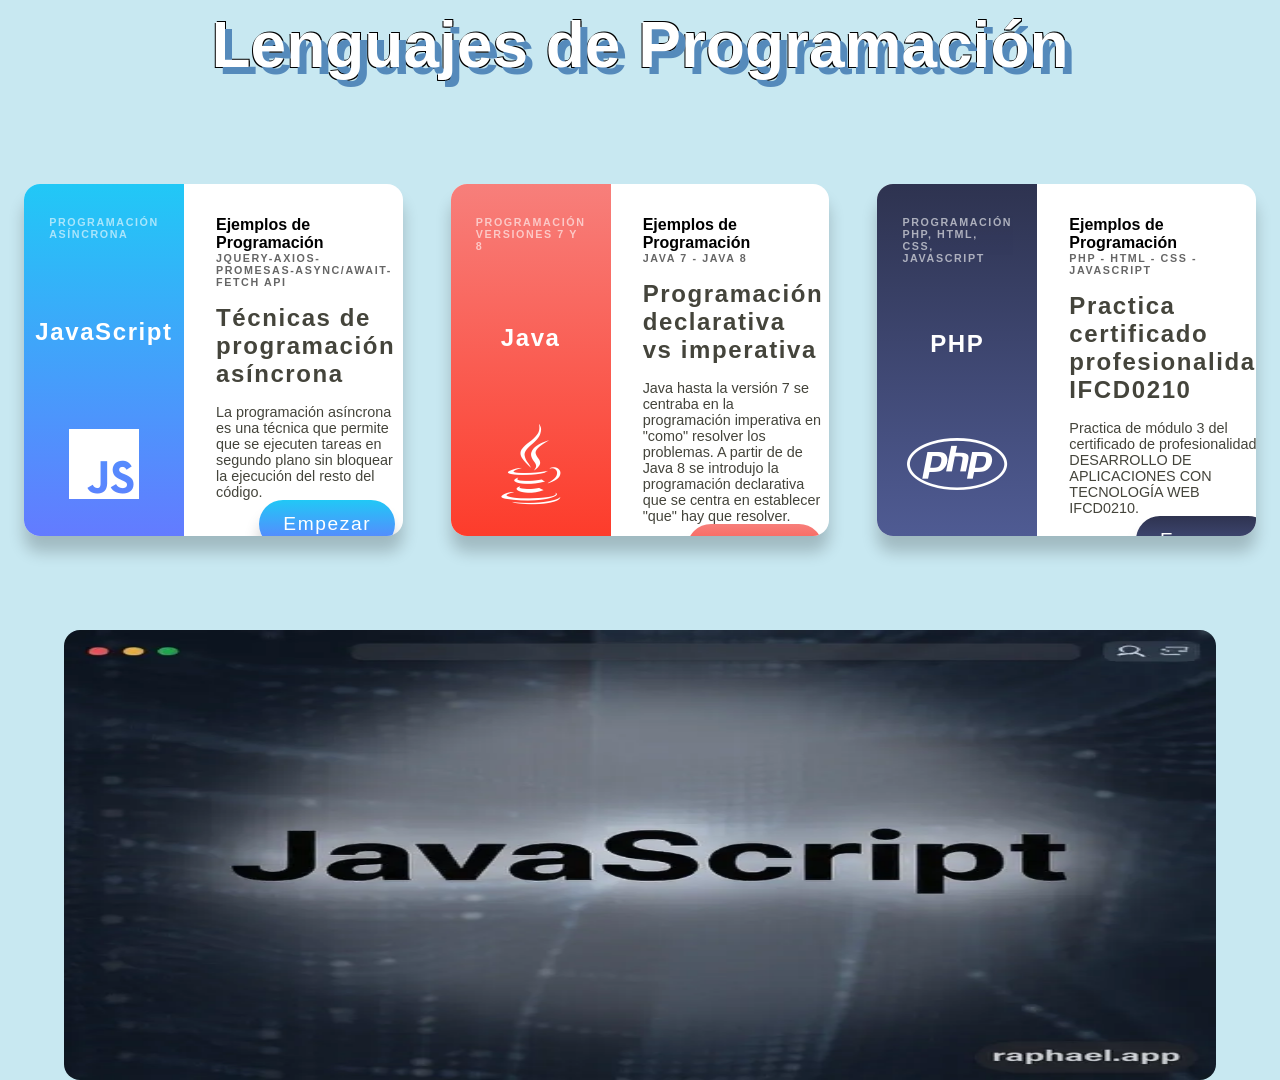
==== index.html @ 2af6b69a "Separacion imagenes y estilos" ====
<!DOCTYPE html>
<html lang="en">
<head>
    <meta charset="UTF-8">
    <meta name="viewport" content="width=device-width, initial-scale=1.0">
    <title>Programación Web</title>
    <link rel="stylesheet" href="css/estilos.css">
    <!-- Usando los iconos de font oson 4-->
    <!--<link rel="stylesheet" href="https://cdnjs.cloudflare.com/ajax/libs/font-awesome/4.7.0/css/font-awesome.min.css">-->
    <!--Fon oson 6-->
    <link rel="stylesheet" href="https://cdnjs.cloudflare.com/ajax/libs/font-awesome/6.7.2/css/all.min.css">

    <!--Icono página-->
    <link rel="icon" href="icono.png">

</head>
<body>
    <main>
        <article>
            <div class="titulo"><h1>Lenguajes de Programación</h1></div>
            <div class="container">
                <div class="tarjeta">
                    <div class="columna-iquierda background-javascript">
                        <h6>Programación Asíncrona</h6>
                        <h2>JavaScript</h2>                        
                        <i class="fa-brands fa-js"></i>
                    </div>
                    <div class="columna-derecha">
                        <div>
                            <h4>Ejemplos de Programación</h4>
                            <h6>jQuery-Axios-Promesas-Async/Await-Fetch API</h6>
                        </div>
                        <h2>Técnicas de programación asíncrona</h2>
                        <p>La programación asíncrona es una técnica que permite que se ejecuten tareas en segundo plano sin bloquear la ejecución del
                             resto del código.</p>
                        <button class="button background-javascript" type="submit" onclick="location.href='EjemplosJavaScript.html'">Empezar</button>
                    </div>
                </div>
                <div class="tarjeta">
                    <div class="columna-iquierda background-java">
                        <h6>Programación versiones 7 y 8</h6>
                        <h2>Java</h2>
                        <i class="fa-brands fa-java"></i>                       
                    </div>
                    <div class="columna-derecha">
                        <div>
                            <h4>Ejemplos de Programación</h4>
                            <h6>Java 7 - Java 8</h6>
                        </div>
                        <h2>Programación declarativa vs imperativa</h2>
                        <p>Java hasta la versión 7 se centraba en la programación imperativa en "como" resolver los problemas. A partir de de Java 8 se 
                            introdujo la programación declarativa que se centra en establecer "que" hay que resolver.</p>
                        <button class="button background-java"  type="submit" onclick="location.href='Consola.html'">Empezar</button>
                    </div>
                </div>
                 <div class="tarjeta">
                    <div class="columna-iquierda background-php">
                        <h6>Programación PHP, HTML, CSS, JavaScript</h6>
                        <h2>PHP</h2>
                        <i class="fa-brands fa-php"></i>                       
                    </div>
                    <div class="columna-derecha">
                        <div>
                            <h4>Ejemplos de Programación</h4>
                            <h6> PHP - HTML - CSS - JavaScript</h6>
                        </div>
                        <h2>Practica certificado profesionalidad IFCD0210</h2>
                        <p>Practica de módulo 3 del certificado de profesionalidad DESARROLLO DE APLICACIONES CON TECNOLOGÍA WEB IFCD0210.</p>
                        <button class="button background-php"  type="submit" onclick="location.href='https://programacionphpantonio.infinityfreeapp.com/'">Empezar</button>
                    </div>
                </div>
            </div>
            <div class="carrusel">
                <div class="carrusel-imagenes">
                    <img src="images/imagenJavaScript1.webp" alt="Imagen 1">
                    <img src="images/imageJava.webp" alt="Imagen 2">
                    <img src="images/imagenJavaScript2.webp" alt="Imagen 3">
                    <img src="images/codigojavascript.jpg" alt="Imagen 4">
                </div>
            </div>
        </article>
      
    </main>
    
</body>
</html>
---- css/estilos.css ----
:root{
    --white-text:#fff;
    --background: #c8e8f1;
    --black-text: rgb(68,68,59);    
}

.background-javascript{
    background: linear-gradient(180deg,#21c8f6,#637bff);
}

.background-java{
    background: linear-gradient(180deg,#f77f7b,#fd3c2b);
}
.background-php{
    background: linear-gradient(180deg, #4F5B93, #8892BF);
    background: linear-gradient(180deg, #5A69A6, #8892BF);
    background: linear-gradient(180deg, #3E4A7F, #9FA8D8);
    background: linear-gradient(180deg, #2E3350, #4F5B93);
}

*{
    padding: 0;
    margin: 0;
    text-decoration: none;
    /*Con border-box todos los componentes van a tener un contenido de por ejemplo 300px-el padding menos el borde*/ 
    box-sizing: border-box;
    border: none;
}

body{
    background-color: var(--background);
    font-family: Arial, Helvetica, sans-serif;
}

.titulo h1{
    text-align: center;
    padding: .5rem;
    font-size: 4rem;    
    color: var(--white-text);
    font-weight: 900;
    /*text-shadow: 3rem 40rem 40rem rgba(0,0,0,0.2), 3rem 40rem 40rem #ff2044b5;*/
    text-shadow: 7px 7px #558abb,1px -1px 0 #000,
    -1px  1px 0 #000,
     1px  1px 0 #000;
    /*text-shadow: .5rem .5rem #558abb;*/
}

.container{
    display: flex;
    justify-content: center;
    height: 60vh;
    align-items: center;
}

.tarjeta{
    background-color: var(--white-text);
    border-radius: 1rem;
    box-shadow: 0 1rem 1rem rgba(0,0,0,0.2);
    display: flex;
    margin: 1.5rem;
    overflow: hidden;
    width: 30rem;
    height: 22rem;
}

.tarjeta h6{
    opacity: 0.6;
    letter-spacing: .1rem;
    text-transform: uppercase;
}

.tarjeta h2{
    letter-spacing: .1rem;
    margin: 1rem 0;
    color: var(--black-text);
}

.columna-iquierda{
    color: var(--white-text);
    padding: 2rem;
    max-width: 10rem;
    display: flex;
    flex-direction: column;
    align-items: center;
    /*Repartimos el espacio entre cada elemento con space-between*/
    justify-content: space-between;
}

.columna-iquierda h2{
    /*Tenemos que poner h2 en blanco porque le dijimos negro para toda la tarjeta*/
    color: var(--white-text);
}

.columna-iquierda i{
    font-size: 5rem;
}

.columna-derecha{
    padding: 2rem;
    display: flex;
    flex-direction: column;
    align-items: flex-start;
    /*Repartimos el espacio entre cada elemento con space-between*/
    justify-content: space-between; 
}

.columna-derecha p{
    font-size: .9rem;
    color: var(--black-text);
}

.button{
    border-radius: 3rem;
    box-shadow: 0 1rem 1rem rgba(0,0,0,0.2);
    color: var(--white-text);
    font-size: 1.2rem;
    padding: .8rem 1.5rem;
    letter-spacing: .1rem;
    /*Pasamos el botón de la izquierda a la derecha con align-self*/
    align-self: self-end;
}

.columna-derecha .button:hover {
    /*background: #b5b6b4;
    color: #333;*/
    transition: all .8s;
    transform: scale(0.9);
    /*Invertimos los colores*/
    filter: invert(1);
}

/*media query*/
@media(max-width: 768px){
    .titulo h1{
        font-size: 2rem;
    }
    .container{
        flex-direction: column;
        justify-content: center;
        align-items: center;
        height: auto;
    }
    
    .tarjeta{
        width: 95%;
        height: auto;
    }

    .columna-derecha{
        padding: 1rem;
    }
    .columna-derecha h2{
        font-size: 1rem;
    }
    .columna-derecha p{
        padding: .8rem;
    }
    
    .button{
        font-size: 1rem;
    }

}

/*Carrusel de imagenes*/
.carrusel {
    width: 90%;
    overflow: hidden;
    margin: auto;
    border-radius: 1rem;
}

.carrusel-imagenes {
    display: flex;
    width: 400%;
    animation: animacion 16s infinite;
}

.carrusel-imagenes img {
    width: 100%;
    height: 50vh;
}

@keyframes animacion {
    0% { margin-left: 0; }
    20% { margin-left: 0; }

    25% { margin-left: -100%; }
    45% { margin-left: -100%; }

    50% { margin-left: -200%; }
    70% { margin-left: -200%; }

    75% { margin-left: -300%; }
    100% { margin-left: -300%; }
}
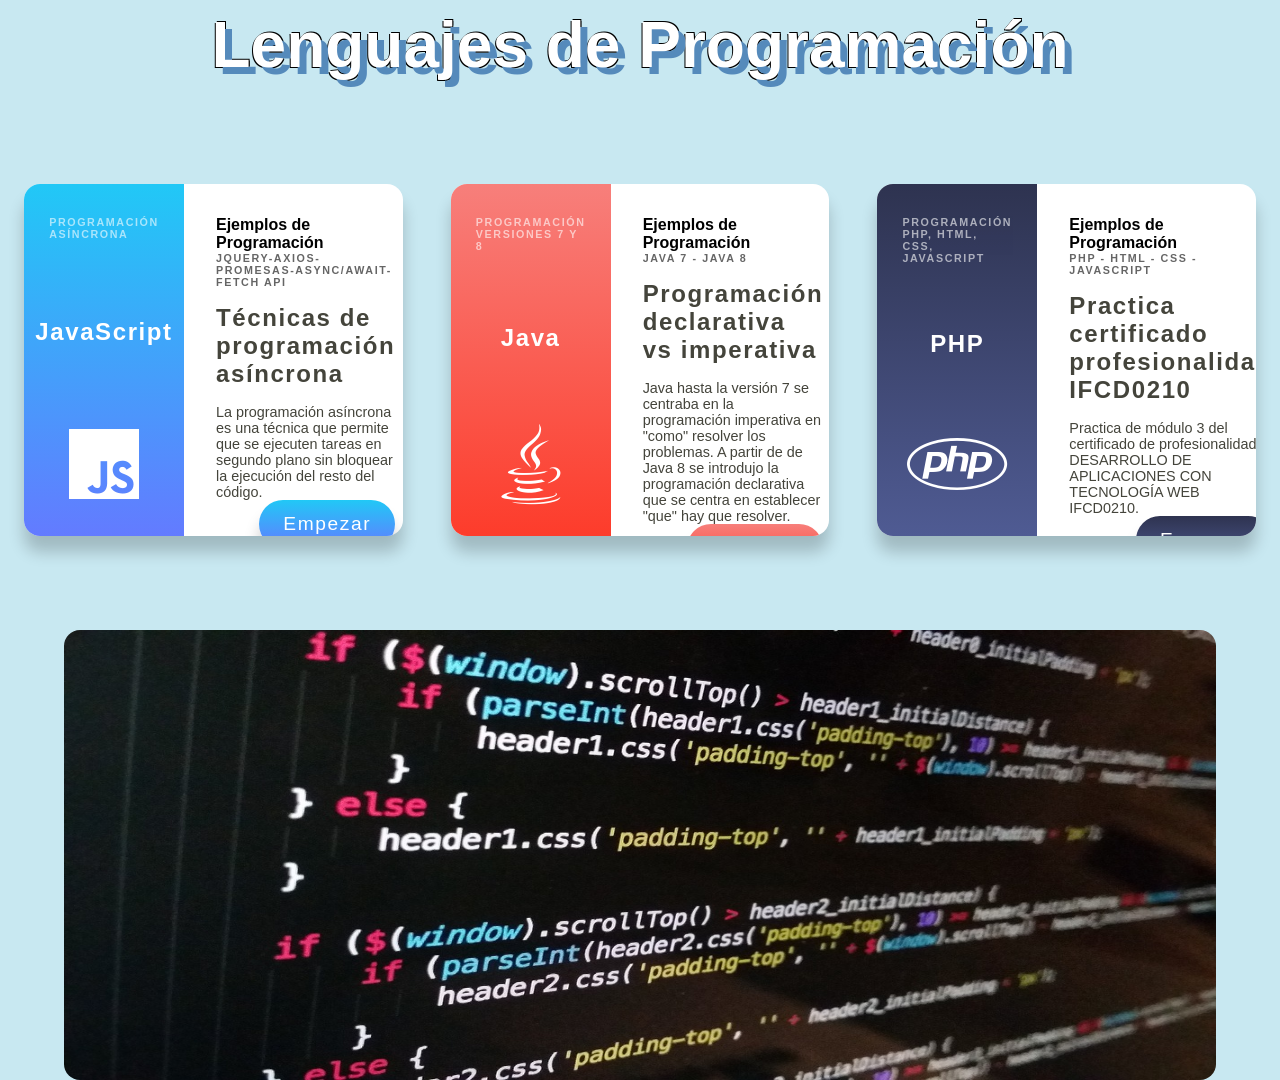
==== commit 8aa31f43: "Cambio de imagen carrusel" ====
--- a/index.html
+++ b/index.html
@@ -11,7 +11,7 @@
     <link rel="stylesheet" href="https://cdnjs.cloudflare.com/ajax/libs/font-awesome/6.7.2/css/all.min.css">
 
     <!--Icono página-->
-    <link rel="icon" href="icono.png">
+    <link rel="icon" href="images/icono.png">
 
 </head>
 <body>
@@ -72,7 +72,7 @@
             </div>
             <div class="carrusel">
                 <div class="carrusel-imagenes">
-                    <img src="images/imagenJavaScript1.webp" alt="Imagen 1">
+                    <img src="images/codigojavascript.jpg" alt="Imagen 1">
                     <img src="images/imageJava.webp" alt="Imagen 2">
                     <img src="images/imagenJavaScript2.webp" alt="Imagen 3">
                     <img src="images/codigojavascript.jpg" alt="Imagen 4">
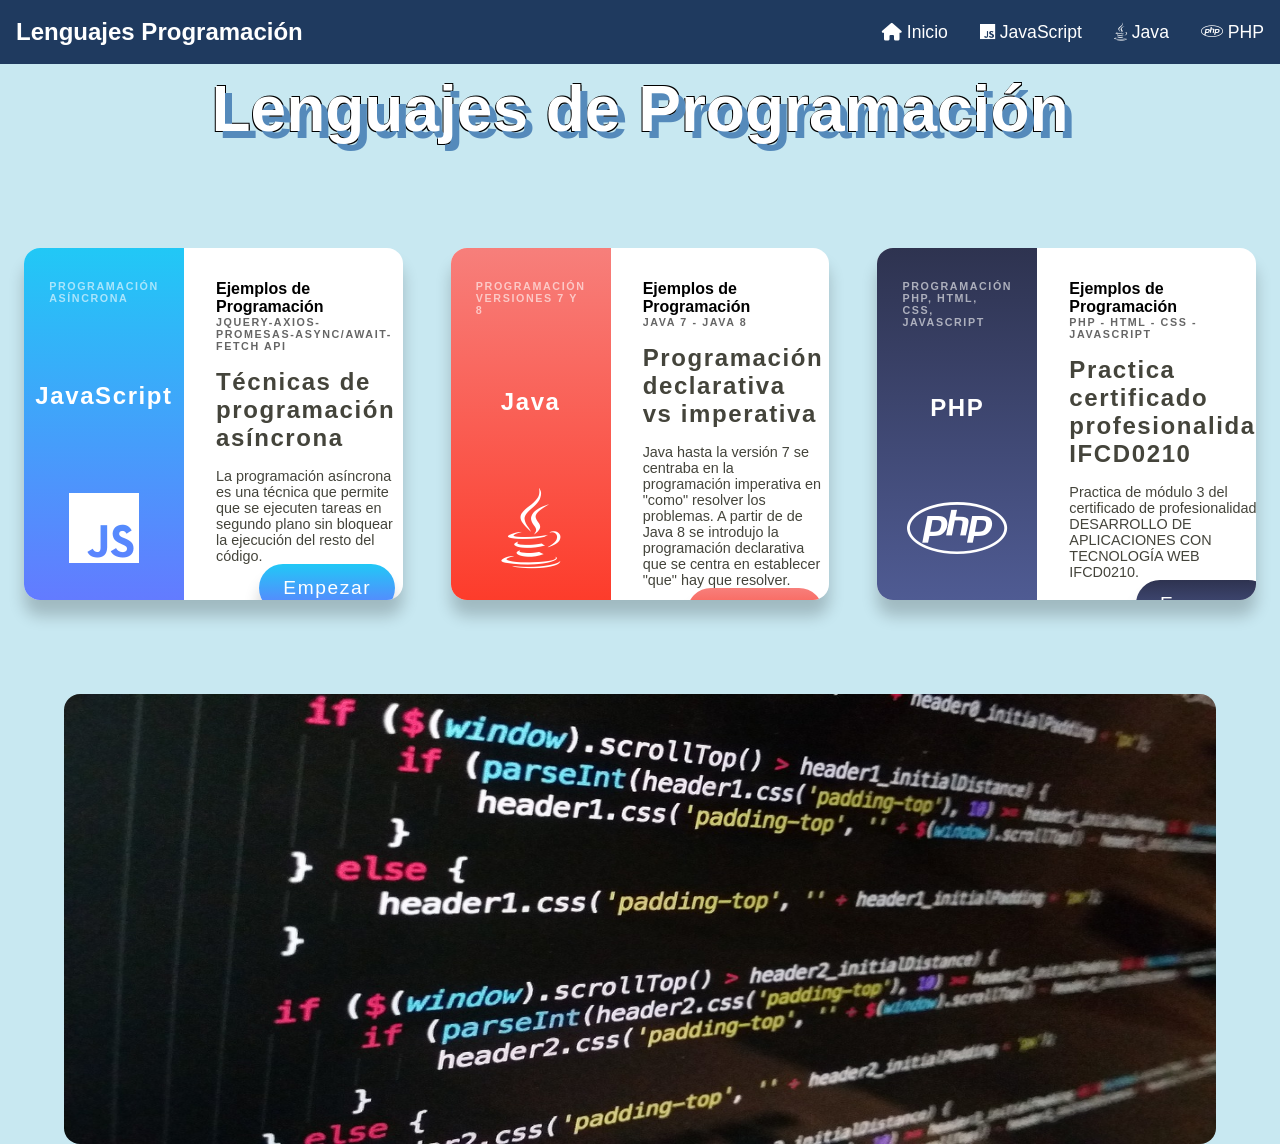
==== commit 9e88dc78: "Barra de navegación responsive" ====
--- a/index.html
+++ b/index.html
@@ -15,9 +15,23 @@
 
 </head>
 <body>
+    <header>
+        <nav>
+            <h2>Lenguajes Programación</h2>
+            <ul class="navi-ul">
+                <a href="#"><i class="fa fa-home"></i> Inicio</a>
+                <a href="EjemplosJavaScript.html"><i class="fa-brands fa-js"></i> JavaScript</a>
+                <a href="Consola.html"><i class="fa-brands fa-java"></i> Java</a>
+                <a href="https://programacionphpantonio.infinityfreeapp.com/"><i class="fa-brands fa-php"></i> PHP</a>
+            </ul>
+            <!--Hamburguesa--> 
+            <a href="#" class="icon"><i class="fa fa-bars"></i></a>           
+        </nav>
+         <div class="titulo"><h1>Lenguajes de Programación</h1></div>
+    </header>
     <main>
         <article>
-            <div class="titulo"><h1>Lenguajes de Programación</h1></div>
+            
             <div class="container">
                 <div class="tarjeta">
                     <div class="columna-iquierda background-javascript">
@@ -81,6 +95,6 @@
         </article>
       
     </main>
-    
+    <script src="js/JavaScriptIndex.js"></script>
 </body>
 </html>
--- a/css/estilos.css
+++ b/css/estilos.css
@@ -1,7 +1,8 @@
 :root{
     --white-text:#fff;
     --background: #c8e8f1;
-    --black-text: rgb(68,68,59);    
+    --black-text: rgb(68,68,59);
+    --azul-marino: #1F3A5F;    
 }
 
 .background-javascript{
@@ -21,7 +22,8 @@
 *{
     padding: 0;
     margin: 0;
-    text-decoration: none;
+    text-decoration: none;    
+    list-style: none;
     /*Con border-box todos los componentes van a tener un contenido de por ejemplo 300px-el padding menos el borde*/ 
     box-sizing: border-box;
     border: none;
@@ -44,6 +46,36 @@
      1px  1px 0 #000;
     /*text-shadow: .5rem .5rem #558abb;*/
 }
+nav{
+    display: flex;
+    justify-content: space-between;
+    align-items: center;
+    background-color: var(--azul-marino);
+    min-height: 4rem;
+}
+nav h2{
+    color: white;
+    padding-left: 1rem;
+}
+nav a {
+    color: white;
+    font-size: 1.1rem;
+    padding: 0 1rem;
+}
+
+nav a:hover {
+    color: #c8e8f1;
+    color: #558abb;
+}
+nav ul{
+    display: flex;
+}
+.icon{
+    /*Desaparece en resoluciones grandes*/
+    display: none;
+    font-size: 2rem;
+}
+
 
 .container{
     display: flex;
@@ -131,6 +163,46 @@
 
 /*media query*/
 @media(max-width: 768px){
+    .navi-ul{
+        position: fixed;
+        left: -100%;
+        top: 5rem;
+        flex-direction: column;
+        background-color: #fff;
+        width: 100%;
+        text-align: left;
+        transition: 0.5s;
+    }
+
+    .navi-ul.active{
+        left: 0;
+        top: 4rem;
+    }
+    .icon{
+        display: block;
+        cursor: pointer;
+        padding: .2rem;
+        margin-right: 1rem;
+        color: var(--white-text);
+    }
+    nav ul{
+        flex-direction: column;
+        background-color: #568eec;
+    }
+    nav ul a {
+        color: var(--azul-marino);
+        font-size: 1.5rem;
+        padding: 1rem;
+        transition: .3s;
+    }
+    nav a:hover{
+        background-color: var(--azul-marino);
+        color: var(--white-text);
+    }
+    .tarjeta h6{
+        opacity: 1;
+    }
+
     .titulo h1{
         font-size: 2rem;
     }
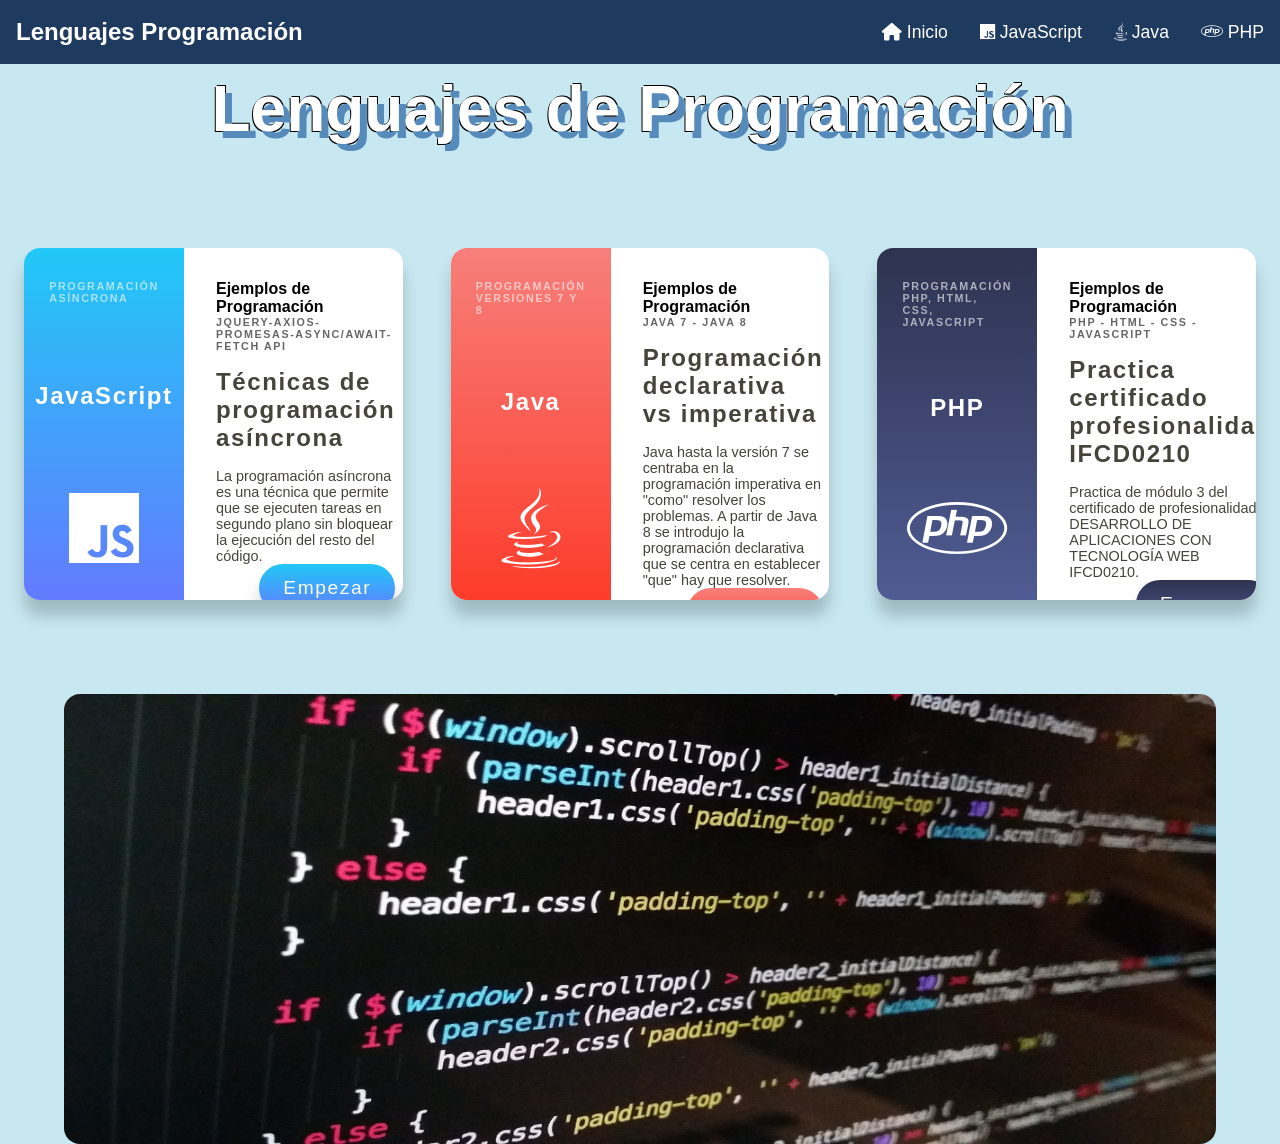
==== commit 0b09dff0: "Cambios diseño" ====
--- a/index.html
+++ b/index.html
@@ -62,8 +62,9 @@
                             <h6>Java 7 - Java 8</h6>
                         </div>
                         <h2>Programación declarativa vs imperativa</h2>
-                        <p>Java hasta la versión 7 se centraba en la programación imperativa en "como" resolver los problemas. A partir de de Java 8 se 
-                            introdujo la programación declarativa que se centra en establecer "que" hay que resolver.</p>
+                        <p>Java hasta la versión 7 se centraba en la programación imperativa en "como" resolver los problemas. 
+                            A partir de Java 8 se introdujo la programación declarativa que se centra en establecer "que" hay que 
+                            resolver.</p>
                         <button class="button background-java"  type="submit" onclick="location.href='Consola.html'">Empezar</button>
                     </div>
                 </div>
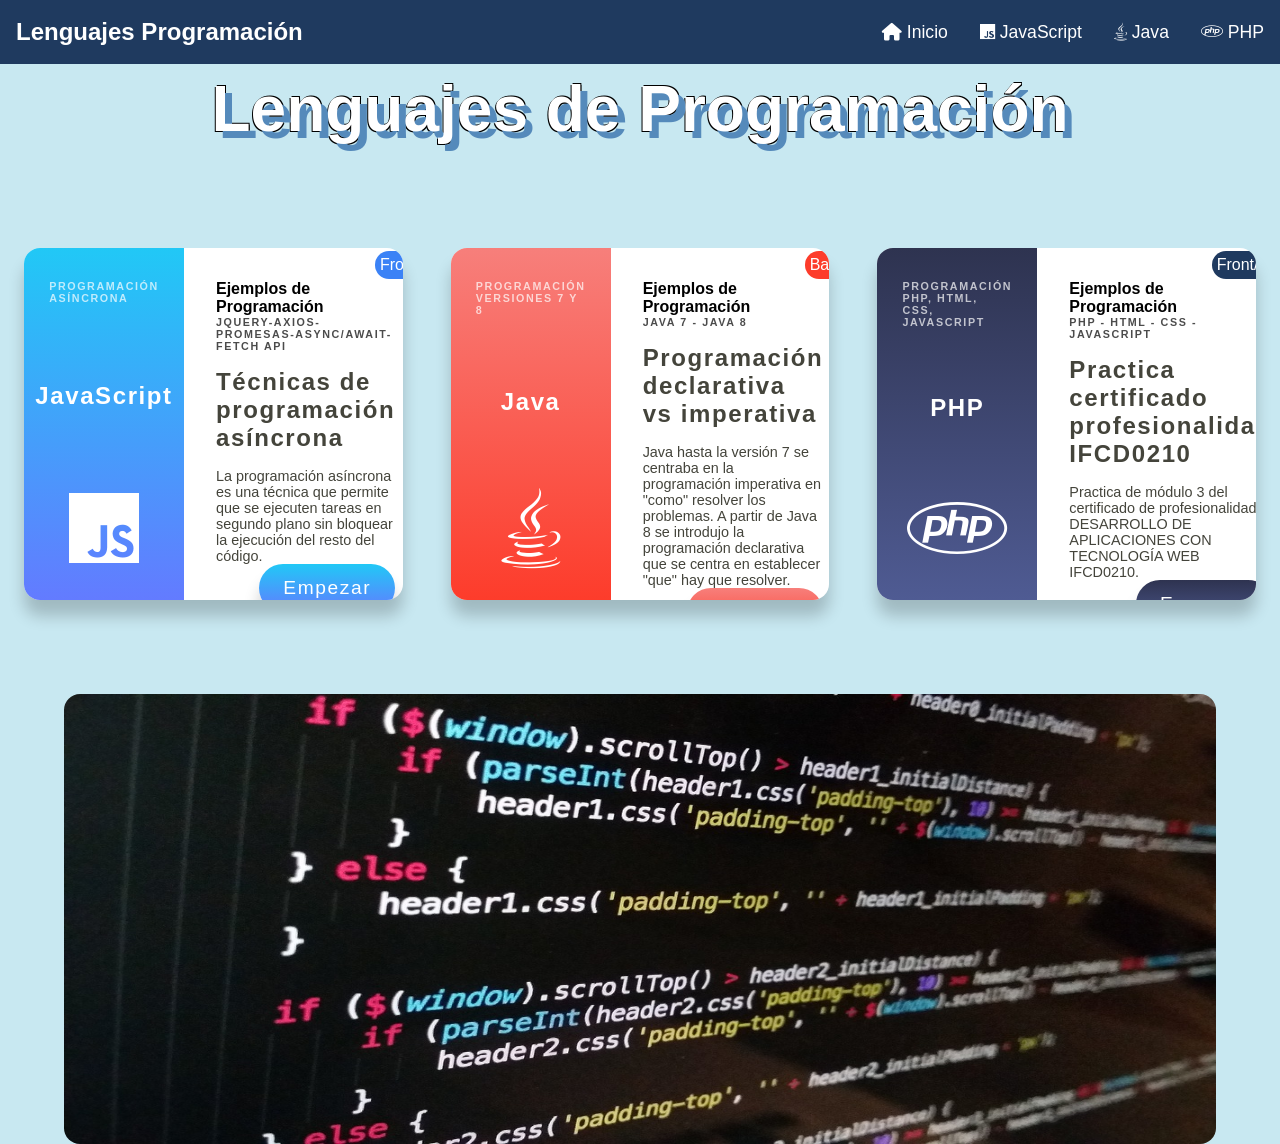
==== commit 661b16aa: "Cambios diseño" ====
--- a/index.html
+++ b/index.html
@@ -39,7 +39,7 @@
                         <h2>JavaScript</h2>                        
                         <i class="fa-brands fa-js"></i>
                     </div>
-                    <div class="columna-derecha">
+                    <div class="columna-derecha front" data-category="Front">
                         <div>
                             <h4>Ejemplos de Programación</h4>
                             <h6>jQuery-Axios-Promesas-Async/Await-Fetch API</h6>
@@ -47,7 +47,8 @@
                         <h2>Técnicas de programación asíncrona</h2>
                         <p>La programación asíncrona es una técnica que permite que se ejecuten tareas en segundo plano sin bloquear la ejecución del
                              resto del código.</p>
-                        <button class="button background-javascript" type="submit" onclick="location.href='EjemplosJavaScript.html'">Empezar</button>
+                        <button class="button background-javascript" type="submit" 
+                        data-tooltip="Aprenda JavaScript" onclick="location.href='EjemplosJavaScript.html'">Empezar</button>
                     </div>
                 </div>
                 <div class="tarjeta">
@@ -56,7 +57,7 @@
                         <h2>Java</h2>
                         <i class="fa-brands fa-java"></i>                       
                     </div>
-                    <div class="columna-derecha">
+                    <div class="columna-derecha back" data-category="Back">
                         <div>
                             <h4>Ejemplos de Programación</h4>
                             <h6>Java 7 - Java 8</h6>
@@ -65,7 +66,8 @@
                         <p>Java hasta la versión 7 se centraba en la programación imperativa en "como" resolver los problemas. 
                             A partir de Java 8 se introdujo la programación declarativa que se centra en establecer "que" hay que 
                             resolver.</p>
-                        <button class="button background-java"  type="submit" onclick="location.href='Consola.html'">Empezar</button>
+                        <button class="button background-java"  type="submit" 
+                        data-tooltip="Aprenda Java" onclick="location.href='Consola.html'">Empezar</button>
                     </div>
                 </div>
                  <div class="tarjeta">
@@ -74,14 +76,15 @@
                         <h2>PHP</h2>
                         <i class="fa-brands fa-php"></i>                       
                     </div>
-                    <div class="columna-derecha">
+                    <div class="columna-derecha frontBack" data-category="Front/Back">
                         <div>
                             <h4>Ejemplos de Programación</h4>
                             <h6> PHP - HTML - CSS - JavaScript</h6>
                         </div>
                         <h2>Practica certificado profesionalidad IFCD0210</h2>
                         <p>Practica de módulo 3 del certificado de profesionalidad DESARROLLO DE APLICACIONES CON TECNOLOGÍA WEB IFCD0210.</p>
-                        <button class="button background-php"  type="submit" onclick="location.href='https://programacionphpantonio.infinityfreeapp.com/'">Empezar</button>
+                        <button class="button background-php"  type="submit" 
+                        data-tooltip="Aprenda PHP" onclick="location.href='https://programacionphpantonio.infinityfreeapp.com/'">Empezar</button>
                     </div>
                 </div>
             </div>
--- a/css/estilos.css
+++ b/css/estilos.css
@@ -96,7 +96,7 @@
 }
 
 .tarjeta h6{
-    opacity: 0.6;
+    opacity: 0.7;
     letter-spacing: .1rem;
     text-transform: uppercase;
 }
@@ -134,6 +134,27 @@
     align-items: flex-start;
     /*Repartimos el espacio entre cada elemento con space-between*/
     justify-content: space-between; 
+    position: relative;
+}
+
+.columna-derecha::before{
+    content: attr(data-category);    
+    color: white;
+    border-radius: 3rem;
+    padding: 5px;
+    position: absolute;  
+    top:3px;  
+    right: 5px;
+}
+.front::before {
+    background-color: #3B82F6;
+}
+
+.back::before {
+    background-color: #fd3c2b;
+}
+.frontBack::before {
+    background-color: var(--azul-marino);
 }
 
 .columna-derecha p{
@@ -150,16 +171,31 @@
     letter-spacing: .1rem;
     /*Pasamos el botón de la izquierda a la derecha con align-self*/
     align-self: self-end;
+    position:relative;
 }
 
 .columna-derecha .button:hover {
-    /*background: #b5b6b4;
-    color: #333;*/
     transition: all .8s;
     transform: scale(0.9);
+    cursor: pointer;
     /*Invertimos los colores*/
     filter: invert(1);
 }
+.columna-derecha .button::before {
+    content: attr(data-tooltip);
+    position: absolute;
+    background-color: var(--azul-marino);
+    color: var(--white-text);
+    right: 150px;
+    top: 15px;
+    opacity: 0;
+    width: 150px;
+    font-size: .8rem;
+}
+.columna-derecha .button:hover::before {
+    opacity: 1;
+}
+
 
 /*media query*/
 @media(max-width: 768px){
@@ -219,10 +255,16 @@
     }
 
     .columna-derecha{
-        padding: 1rem;
+        padding: .8rem;
+    }
+    .columna-derecha::before{
+        font-size: .6rem;
+        padding: 2px;
+        top:.5px;  
+        right: 25px;
     }
     .columna-derecha h2{
-        font-size: 1rem;
+        font-size: .8rem;
     }
     .columna-derecha p{
         padding: .8rem;
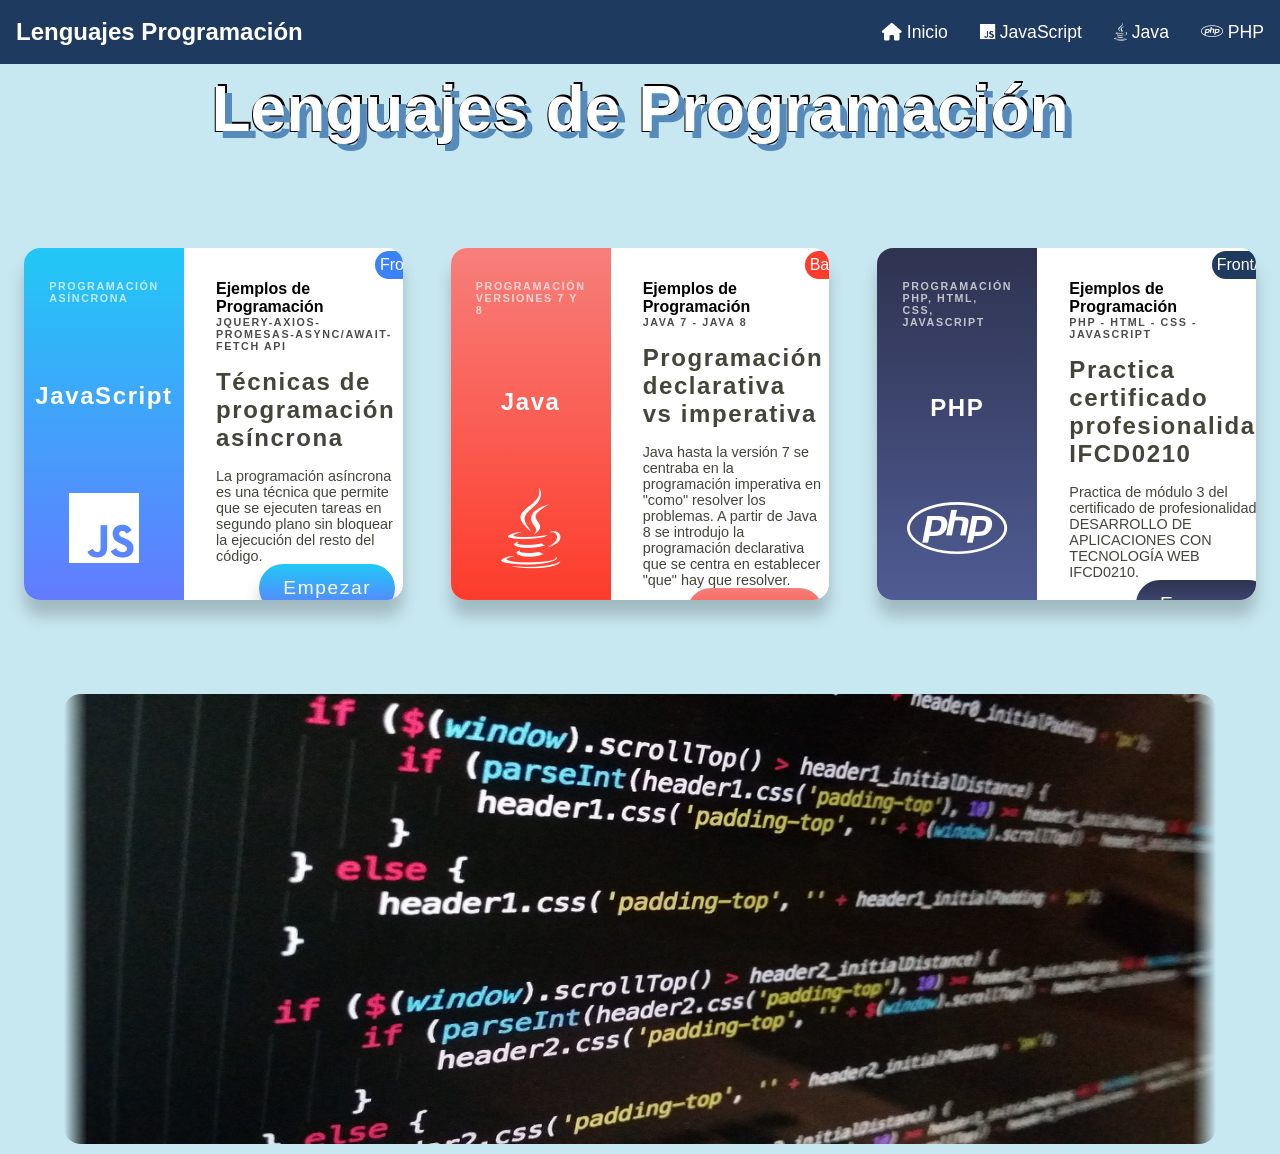
==== commit 10e66a6b: "Cambios diseño" ====
--- a/index.html
+++ b/index.html
@@ -92,8 +92,8 @@
                 <div class="carrusel-imagenes">
                     <img src="images/codigojavascript.jpg" alt="Imagen 1">
                     <img src="images/imageJava.webp" alt="Imagen 2">
-                    <img src="images/imagenJavaScript2.webp" alt="Imagen 3">
-                    <img src="images/codigojavascript.jpg" alt="Imagen 4">
+                    <img src="images/codigojava.jpg" alt="Imagen 3">
+                    <img src="images/imagenJavaScript2.webp" alt="Imagen 4">                    
                 </div>
             </div>
         </article>
--- a/css/estilos.css
+++ b/css/estilos.css
@@ -39,9 +39,13 @@
     padding: .5rem;
     font-size: 4rem;    
     color: var(--white-text);
+    /*color: #0F3D4C;
+    color: #263B42;
+    color: #12355B;
+    /*color: #164E63;*/
     font-weight: 900;
     /*text-shadow: 3rem 40rem 40rem rgba(0,0,0,0.2), 3rem 40rem 40rem #ff2044b5;*/
-    text-shadow: 7px 7px #558abb,1px -1px 0 #000,
+    text-shadow: 7px 7px #558abb,2px -2px 0 #000,
     -1px  1px 0 #000,
      1px  1px 0 #000;
     /*text-shadow: .5rem .5rem #558abb;*/
@@ -196,6 +200,40 @@
     opacity: 1;
 }
 
+/*Carrusel de imagenes*/
+.carrusel {
+    width: 90%;
+    overflow: hidden;
+    margin: auto;
+    margin-bottom: 10px;
+    border-radius: 1rem;    
+    mask-image: linear-gradient(to right, transparent, #000 2% 98%, transparent);
+}
+
+.carrusel-imagenes {
+    display: flex;
+    width: 400%;    
+    animation: animacion 16s linear infinite;
+}
+
+.carrusel-imagenes img {
+    width: 100%;
+    height: 50vh;
+}
+
+@keyframes animacion {
+    0% { margin-left: 0; }
+    20% { margin-left: 0; }
+
+    25% { margin-left: -100%; }
+    45% { margin-left: -100%; }
+
+    50% { margin-left: -200%; }
+    70% { margin-left: -200%; }
+
+    75% { margin-left: -300%; }
+    100% { margin-left: -300%; }
+}
 
 /*media query*/
 @media(max-width: 768px){
@@ -274,37 +312,13 @@
         font-size: 1rem;
     }
 
-}
-
-/*Carrusel de imagenes*/
-.carrusel {
-    width: 90%;
-    overflow: hidden;
-    margin: auto;
-    border-radius: 1rem;
-}
-
-.carrusel-imagenes {
-    display: flex;
-    width: 400%;
-    animation: animacion 16s infinite;
-}
-
-.carrusel-imagenes img {
-    width: 100%;
-    height: 50vh;
-}
-
-@keyframes animacion {
-    0% { margin-left: 0; }
-    20% { margin-left: 0; }
-
-    25% { margin-left: -100%; }
-    45% { margin-left: -100%; }
-
-    50% { margin-left: -200%; }
-    70% { margin-left: -200%; }
-
-    75% { margin-left: -300%; }
-    100% { margin-left: -300%; }
-}+    .carrusel {
+        mask-image: linear-gradient(to right, transparent, #000 10% 90%, transparent);
+        width: 95%;
+    }
+    .carrusel-imagenes{
+         width: 100%;  
+    }
+
+}
+
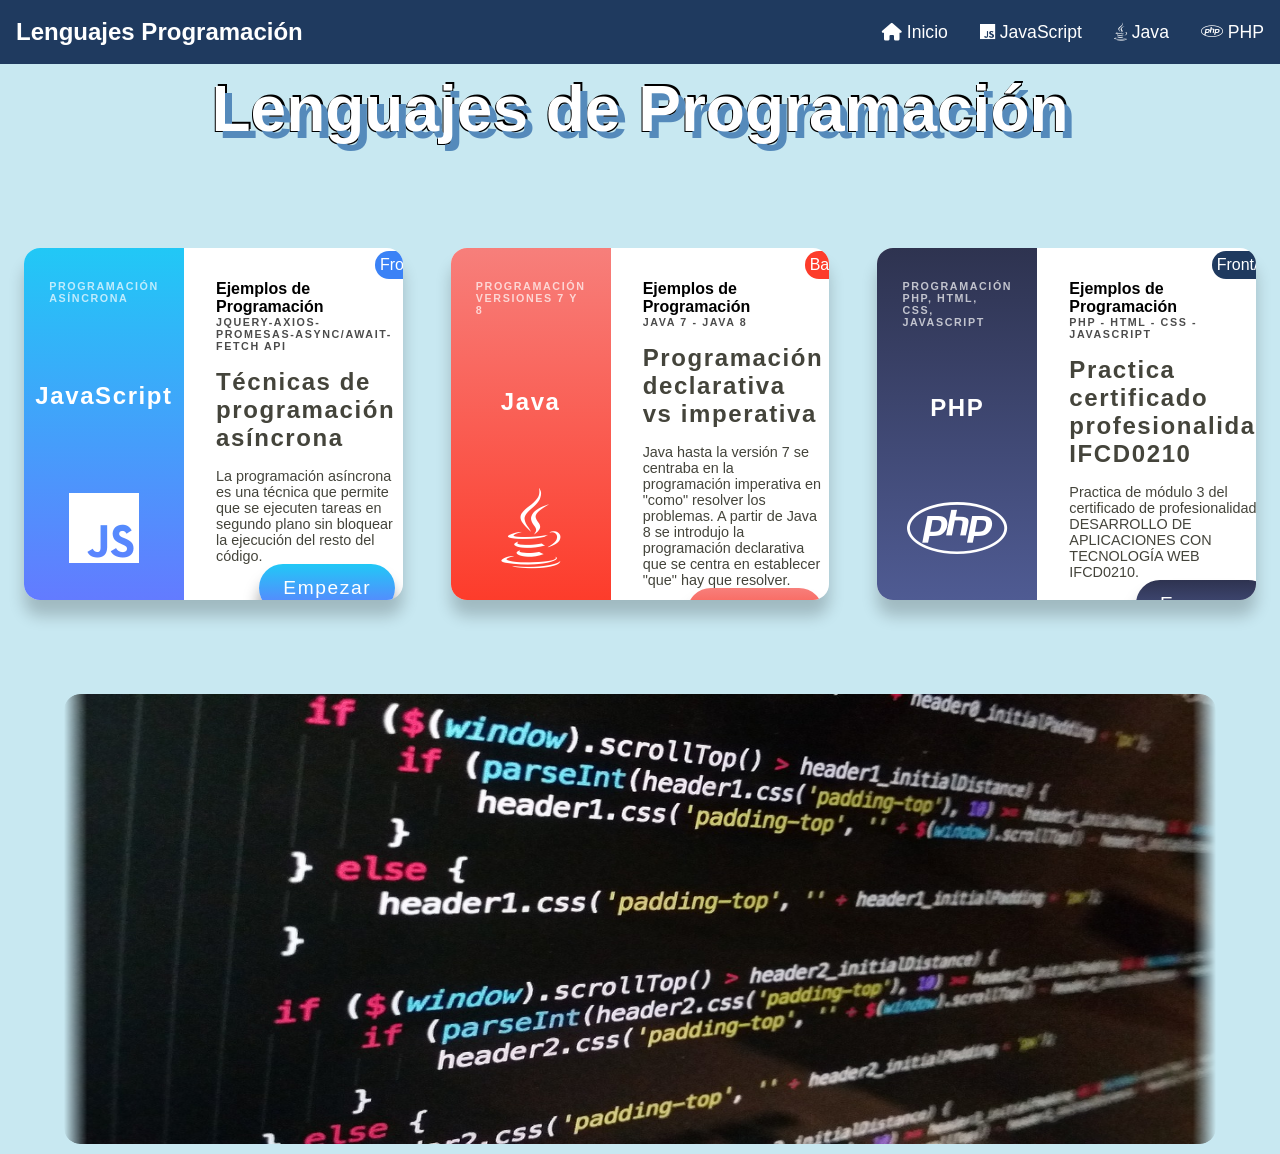
==== commit 1514074b: "Version CSS" ====
--- a/index.html
+++ b/index.html
@@ -4,7 +4,7 @@
     <meta charset="UTF-8">
     <meta name="viewport" content="width=device-width, initial-scale=1.0">
     <title>Programación Web</title>
-    <link rel="stylesheet" href="css/estilos.css">
+    <link rel="stylesheet" href="css/estilos.css?v=1.0">
     <!-- Usando los iconos de font oson 4-->
     <!--<link rel="stylesheet" href="https://cdnjs.cloudflare.com/ajax/libs/font-awesome/4.7.0/css/font-awesome.min.css">-->
     <!--Fon oson 6-->
--- a/css/estilos.css
+++ b/css/estilos.css
@@ -168,7 +168,7 @@
 
 .button{
     border-radius: 3rem;
-    box-shadow: 0 1rem 1rem rgba(0,0,0,0.2);
+    box-shadow: 0 1rem 1rem rgba(0,0,0,0.4);
     color: var(--white-text);
     font-size: 1.2rem;
     padding: .8rem 1.5rem;
@@ -184,6 +184,7 @@
     cursor: pointer;
     /*Invertimos los colores*/
     filter: invert(1);
+    box-shadow: 0 1rem 1rem -.5rem white;
 }
 .columna-derecha .button::before {
     content: attr(data-tooltip);
